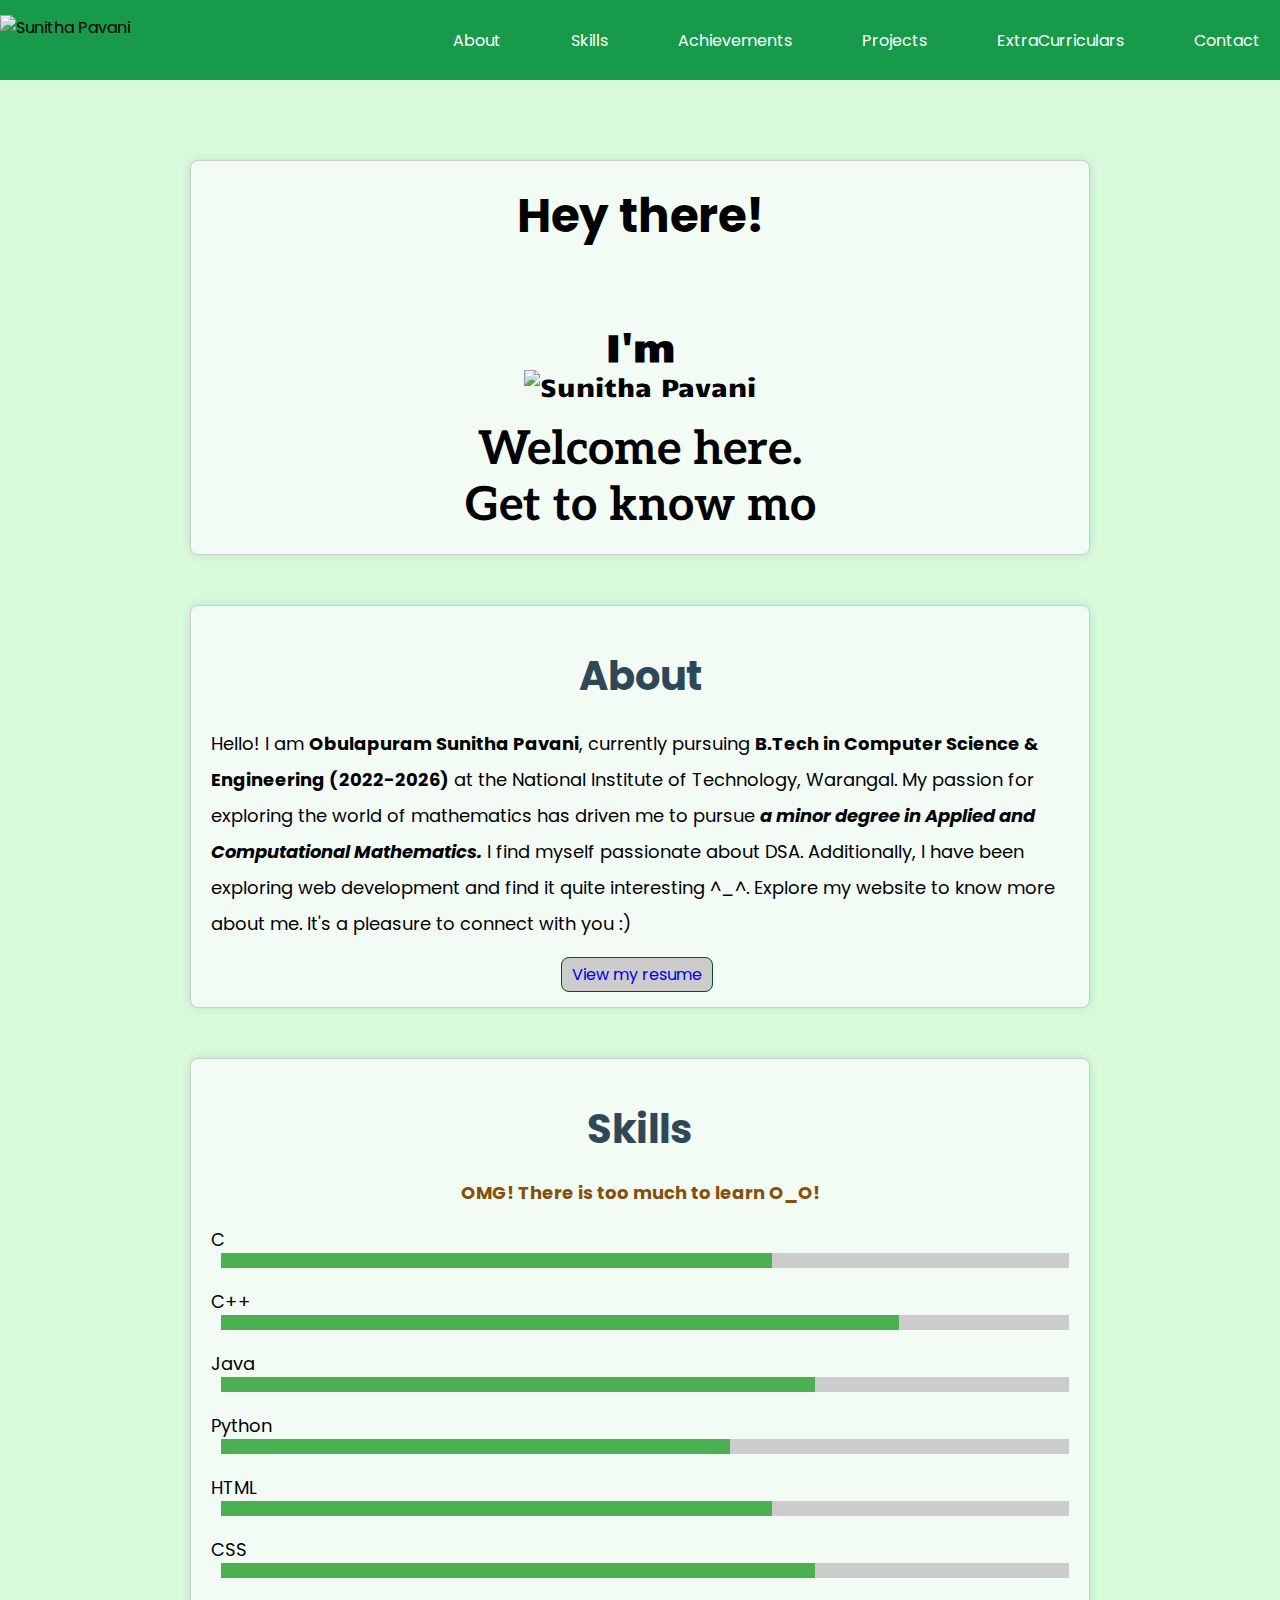
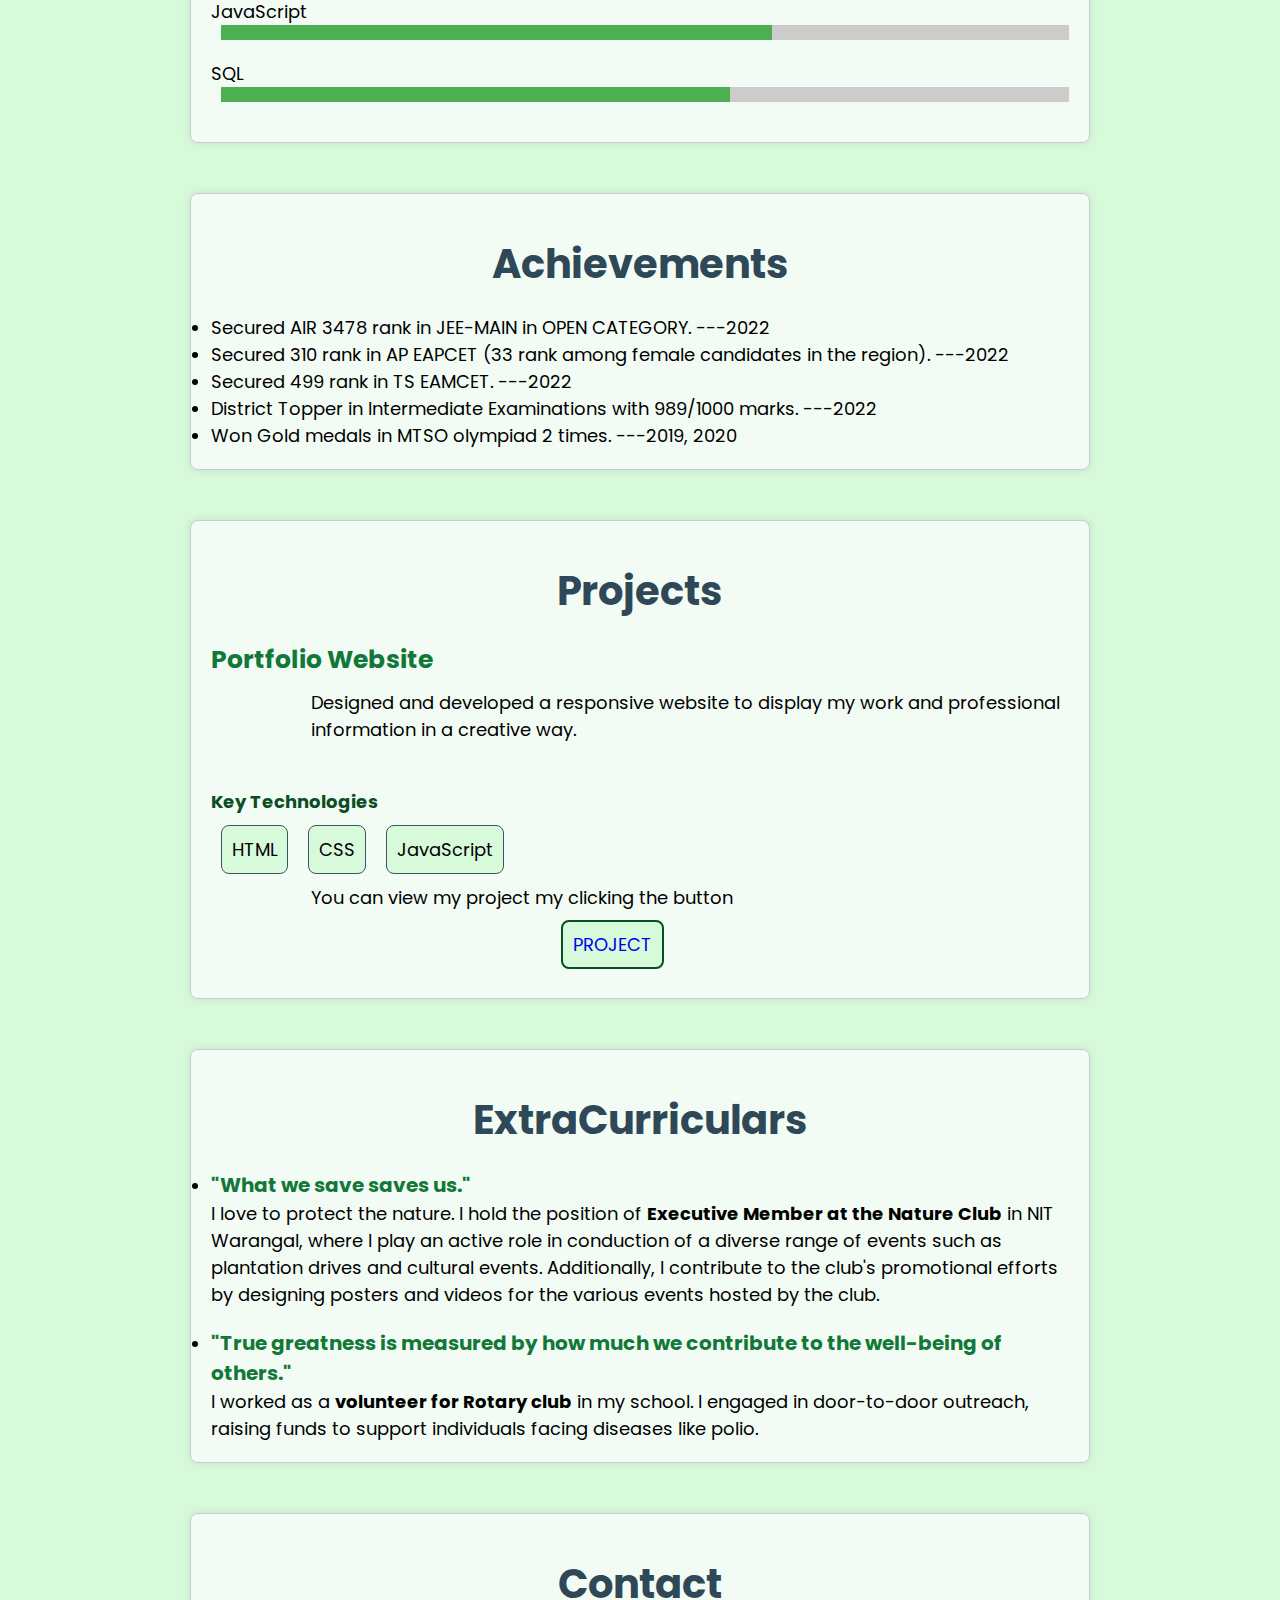
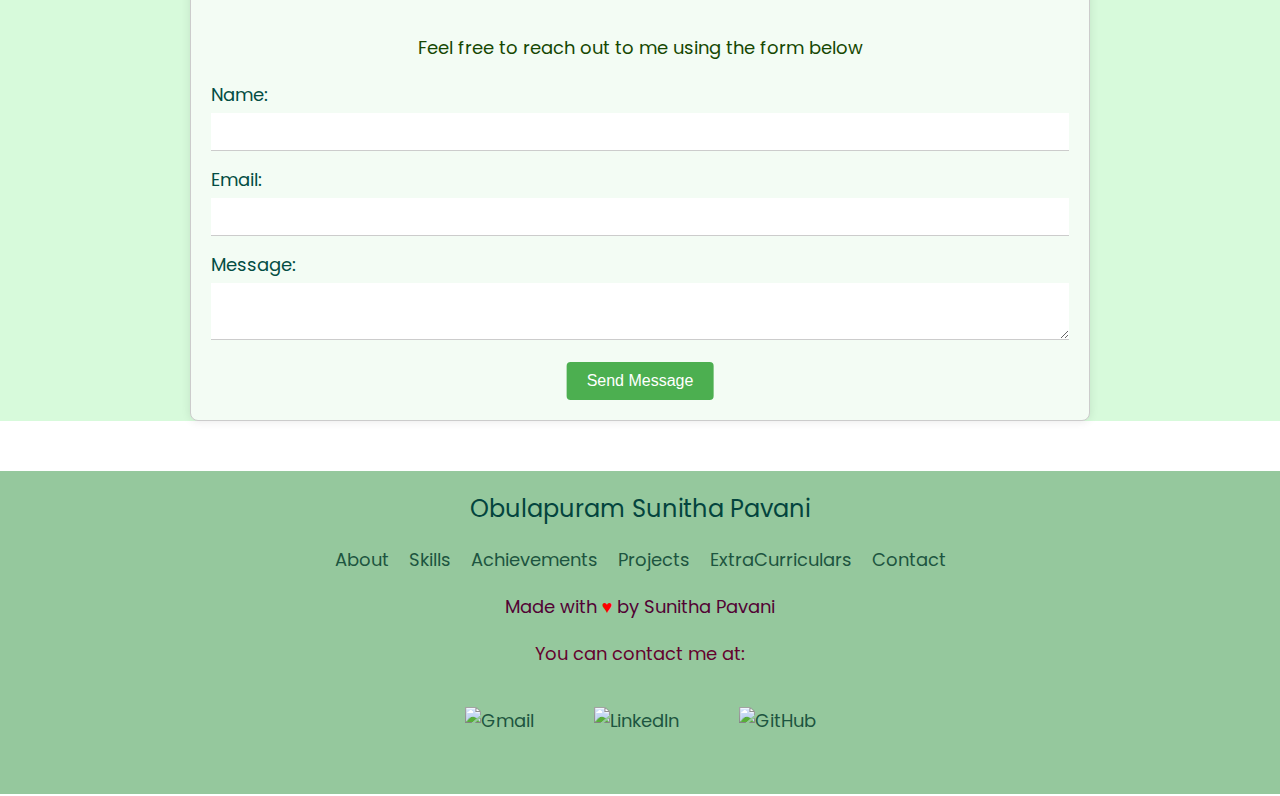
==== index.html @ 87ff9b78 "index.html" ====
<!DOCTYPE html>
<html lang="en">
<head>
    <meta charset="UTF-8">
    <meta name="viewport" content="width=device-width, initial-scale=1.0">
    <link rel="stylesheet" href="style.css">
    <link href='https://fonts.googleapis.com/css?family=Poppins|Aleo|Candal' rel='stylesheet'>
    <link rel="icon" type="image/x-icon" href="favicon.png">
    <title>Sunitha Pavani</title>
</head>
<body>
    <div class="main">
        <nav class="nav_bar">
            <img id="mname" src="my name.png" alt="Sunitha Pavani">
            <a href="#"><img class="toggle"  src="button.png" alt="Toggle button"></a>
            <script>
                document.addEventListener("DOMContentLoaded", function () {
                    var toggleButton = document.querySelector('.toggle');
                    var navBar = document.querySelector('.nav_bar');
            
                    toggleButton.addEventListener('click', function () {
                        navBar.classList.toggle('active');
                    });
                });
            </script>
            
            <ul>
                <li><a href="#a" onclick="scrollToSection('id1')">About</a></li>
                <li><a href="#a" onclick="scrollToSection('id2')">Skills</a></li>
                <li><a href="#a" onclick="scrollToSection('id3')">Achievements</a></li>
                <li><a href="#a" onclick="scrollToSection('id4')">Projects</a></li>
                <li><a href="#a" onclick="scrollToSection('id5')">ExtraCurriculars</a></li>
                <li><a href="#a" onclick="scrollToSection('id6')">Contact</a></li>
            </ul>
        </nav>
        <script>
            function scrollToSection(sectionId) {
                var element = document.getElementById(sectionId);
                if (element) {
                    var offset = -100; 
                    var offsetPosition = element.offsetTop + offset;

                    window.scrollTo({
                        top: offsetPosition,
                        behavior: 'smooth'
                    });
                }
            }
            function typeText(element, text, speed) {
                var i = 0;
                var interval = setInterval(function() {
                    element.innerHTML += text.charAt(i);
                    i++;
                    if (i > text.length) {
                        clearInterval(interval);
                    }
                }, speed);
            }
        </script>
        

        <div class="box">
            <div class="t1">
                <h3>Hey there!</h3>
            </div>
            <div class="t2">
                <h2 id="intro">I'm</h2>
                <img src="introname.png" alt="Sunitha Pavani">
            </div>
            <div class="t3">
                <h3 id="greet">Welcome here.</h3>
                <h3 id="wish"></h3>
                <script>
                    var greetElement = document.getElementById('wish');
                    typeText(greetElement, 'Get to know more about me :)', 50)
                </script>
            </div>
        </div>
        <div class="box" id="id1">
            <h2 class="heading">About</h2>
            <p id="About">Hello! I am <b>Obulapuram Sunitha Pavani</b>, currently pursuing <b>B.Tech in Computer Science & Engineering (2022-2026) </b>
                at the National Institute of Technology, Warangal. My passion for exploring 
                the world of mathematics has driven me to pursue <b><i>a minor degree in Applied and Computational Mathematics.</i></b>
                I find myself passionate about DSA. Additionally, I have been exploring web development and find it quite interesting ^_^. 
                Explore my website to know more about me. It's a pleasure to connect with you :)</p>
            <a id="res" href="Resume.pdf">View my resume</a>
        </div>
        <div class="box" id="id2">
            <h2 class="heading">Skills</h2>
            <h3>OMG! There is too much to learn O_O!</h3>
            <ul class="skills-bar">
                <li>
                    <span class="skill-name">C</span>
                    <div class="skill-bar">
                        <div class="skill-level" style="width: 65%;"></div>
                    </div>
                </li>
                <li>
                    <span class="skill-name">C++</span>
                    <div class="skill-bar">
                        <div class="skill-level" style="width: 80%;"></div>
                    </div>
                </li>
                <li>
                    <span class="skill-name">Java</span>
                    <div class="skill-bar">
                        <div class="skill-level" style="width: 70%;"></div>
                    </div>
                </li>
                <li>
                    <span class="skill-name">Python</span>
                    <div class="skill-bar">
                        <div class="skill-level" style="width: 60%;"></div>
                    </div>
                </li>
                <li>
                    <span class="skill-name">HTML</span>
                    <div class="skill-bar">
                        <div class="skill-level" style="width: 65%;"></div>
                    </div>
                </li>
                <li>
                    <span class="skill-name">CSS</span>
                    <div class="skill-bar">
                        <div class="skill-level" style="width: 70%;"></div>
                    </div>
                </li>
                <li>
                    <span class="skill-name">JavaScript</span>
                    <div class="skill-bar">
                        <div class="skill-level" style="width: 65%;"></div>
                    </div>
                </li>
                <li>
                    <span class="skill-name">SQL</span>
                    <div class="skill-bar">
                        <div class="skill-level" style="width: 60%;"></div>
                    </div>
                </li>
            </ul>
        </div>
        <div class="box" id="id3">
            <h2 class="heading">Achievements</h2>
            <ul id="Achievements">
                <li>Secured AIR 3478 rank in JEE-MAIN in OPEN CATEGORY. ---2022</li>
                <li>Secured 310 rank in AP EAPCET (33 rank among female candidates in the region). ---2022</li>
                <li>Secured 499 rank in TS EAMCET. ---2022</li>
                <li>District Topper in Intermediate Examinations with 989/1000 marks. ---2022</li>
                <li>Won Gold medals in MTSO olympiad 2 times. ---2019, 2020</li>
            </ul>
        </div>
        <div class="box" id="id4">
            <h2 class="heading">Projects</h2>
            <div id="Projects">
                <h2>Portfolio Website</h2>
                <p>Designed and developed a responsive website to display my work and professional information in a creative way.</p>
                <h3>Key Technologies</h3>
                <div id="tech">
                    <ul>
                        <li>HTML</li>
                        <li>CSS</li>
                        <li>JavaScript</li>
                    </ul>
                </div>
                <p>You can view my project my clicking the button</p>
                <a href="https://sunithapavani.github.io/Portfolio-Website/" target="_blank" >PROJECT</a>
            </div>
        </div>
        <div class="box" id="id5">
            <h2 class="heading">ExtraCurriculars</h2>
            <ul id="ExtraCurriculars">
                <li> <h2>"What we save saves us."</h2> I love to protect the nature. I hold the position of <b>Executive Member at the Nature Club</b> in NIT Warangal, 
                    where I play an active role in conduction of a diverse range of events such as plantation drives and cultural events. 
                    Additionally, I contribute to the club's promotional efforts by designing posters and videos for the various events hosted by the club.</li>
                <li> <h2>"True greatness is measured by how much we contribute to the well-being of others."</h2> I worked as a <b>volunteer for Rotary club</b> in my school.
                     I engaged in door-to-door outreach, raising funds to support individuals facing diseases like polio.</li>
            </ul>
        </div>
        <div class="box" id="id6">
            <h2 class="heading">Contact</h2>
            <p>Feel free to reach out to me using the form below</p>

            <form action="#" method="post" class="contact-form">
                <label for="name">Name:</label>
                <input type="text" id="name" name="name" required>

                <label for="email">Email:</label>
                <input type="email" id="email" name="email" required>

                <label for="message">Message:</label>
                <textarea id="message" name="message" rows="2" required></textarea>

                <button type="submit">Send Message</button>
            </form>
        </div>
    </div>
    <footer>
        <div id="fintro">
            <p id="fname">Obulapuram Sunitha Pavani</p>
                <ul>
                    <li><a href="#a" onclick="scrollToSection('id1')">About</a></li>
                    <li><a href="#a" onclick="scrollToSection('id2')">Skills</a></li>
                    <li><a href="#a" onclick="scrollToSection('id3')">Achievements</a></li>
                    <li><a href="#a" onclick="scrollToSection('id4')">Projects</a></li>
                    <li><a href="#a" onclick="scrollToSection('id5')">ExtraCurriculars</a></li>
                    <li><a href="#a" onclick="scrollToSection('id6')">Contact</a></li>
                </ul>
            <p id="fcr">Made with <span style="color: red;">&hearts;</span> by Sunitha Pavani</p>
        </div>
        <div id="contact">
            <p>You can contact me at:</p>
            <ul>
                <li><a href="mailto:sunithapavani9104@gmail.com">
                    <img id="gmail" src="gmail.png" alt="Gmail" />
                  </a>
                </li>
                <li>
                    <a href="https://www.linkedin.com/in/sunitha-pavani-obulapuram">
                        <img id="linkedin" src="linkedin.png" alt="LinkedIn" />
                      </a>                      
                </li>
                <li>
                    <a href="https://github.com/your-username">
                        <img id="github" src="github.png" alt="GitHub" />
                    </a>                      
                </li>
            </ul>
        </div>
    </footer>
</body>
</html>
---- style.css ----
* {
    margin: 0;
    padding: 0;
    box-sizing: border-box;
}

body {
    font-family: 'Poppins', sans-serif;
}

.main {
    margin-top: 80px;
    padding-top: 30px;
}

#mname{
    height: 50px;
    width: 500px;
    margin-right: 10px;
    margin-top: 15px;
}
.nav_bar {
    display: flex;
    justify-content: flex-end;
    background-color: #179b4a;
    height: 80px;
    width: 100%;
    position: fixed;
    top: 0;
    left: 0;
}

.nav_bar ul {
    display: flex;
    float: right;
    align-items: center;
    height: 100%;
}

.nav_bar li {
    list-style: none;
    margin-left: 30px;
}

.nav_bar a {
    text-decoration: none;
    color: white;
    padding: 30px 20px 30px 20px;
}

.nav_bar a:hover {
    color: #4b4a54;
    transition: all 0.4s ease;
    background-color: #d7fadb;
}

.main {
    background-color: #d7fadb;
}
.toggle {
    display: none;
    height: 40px;
    width: 40px;
    cursor: pointer;
}
.box {
    background-color: #f3fcf4;
    width: 90%;
    max-width: 900px;
    margin: 50px auto;
    padding: 20px;
    border: 1px solid #ccc;
    border-radius: 8px;
    box-shadow: 0 0 10px rgba(0, 0, 0, 0.1);
}

.t1 {
    text-align: center;
    font-size: 40px;
}

.t2 {
    text-align: center;
    font-family: 'Candal', sans-serif;
    font-size: 25px;
    margin-top: 30px;
}
.t2 img{
    width: auto;
}
#intro {
    padding-top: 40px;
}

.t3 {
    text-align: center;
    font-size: 40px;
    font-family: 'Aleo', sans-serif;
}

#greet {
    padding-top: 20px;
}
#res{
    display: inline;
    background-color: #ccc;
    padding: 5px 10px 5px 10px;
    border: 1px solid #0b4e25;
    text-decoration: none;
    border-radius: 8px;
    margin-left: 350px;
    margin-top: 20px;
}
#About {
    margin-top: 20px;
    font-size: 18px;
    line-height: 2;
    margin-bottom: 20px;
}

.heading {
    text-align: center;
    font-size: 40px;
    color: #2f4858;
    margin: 20px 0;
}

#Achievements {
    margin-top: 20px;
    font-size: 18px;
    line-height: 1.5;
}

#ExtraCurriculars li {
    margin-top: 20px;
    font-size: 18px;
    line-height: 1.5;
}

#ExtraCurriculars h2 {
    color: #127839;
    font-size: 20px;
}

#Projects {
    font-size: 18px;
    line-height: 1.5;
    margin-bottom: 20px;
}

#Projects h3 {
    color: #0b4e25;
    font-size: 18px;
    padding-top: 25px;
}

#Projects h2 {
    color: #127839;
    font-size: 25px;
    margin-bottom: 10px;
}
#Projects p{
    margin-bottom: 20px;
    margin-left: 100px;
}
#Projects a{
    background-color: #d7fadb;
    border-radius: 8px;
    text-decoration: none;
    border: 2px solid #0b4e25;
    padding: 10px;
    margin-left: 350px;
}
#tech ul {
    display: flex;
    flex-wrap: wrap;
    list-style-type: none;
}

#tech li {
    margin: 10px;
    padding: 10px;
    border: 1px solid #3e5462;
    border-radius: 8px;
    background-color: #d7fadb;
}

#id2 h3 {
    text-align: center;
    color: rgb(134, 79, 11);
    font-size: 18px;
    margin-top: 20px;
}

.skills-bar {
    list-style: none;
    padding: 0;
    margin: 20px 0;
}

.skills-bar li {
    margin-bottom: 20px;
}

.skill-name {
    width: 60px;
    font-size: 18px;
}

.skill-bar {
    flex: 1;
    height: 15px;
    background-color: #ccc;
    margin-left: 10px;
    position: relative;
}

.skill-level {
    height: 100%;
    background-color: #4CAF50;
}

#id6 p {
    text-align: center;
    color: #164802;
    font-size: 18px;
    margin: 20px;
}

label {
    margin-top: 10px;
    color: #034d43;
    font-size: 18px;
}

input,
textarea {
    width: 100%;
    padding: 8px;
    margin-top: 5px;
    margin-bottom: 15px;
    border: none;
    font-size: 18px;
    border-bottom: 1px solid #ccc;
    outline: none;
}

button {
    background-color: #4caf50;
    color: #fff;
    padding: 10px 20px;
    border: none;
    border-radius: 4px;
    cursor: pointer;
    font-size: 16px;
    margin-left: 50%;
    transform: translateX(-50%);
}

button:hover {
    background-color: #45a049;
}

footer {
    color: rgb(3, 68, 62);
    background-color: #95c89d;
    padding: 20px;
    text-align: center;
}

#fname {
    font-size: 24px;
    margin-bottom: 20px;
}

footer ul {
    display: flex;
    justify-content: center;
    margin-bottom: 20px;
}

footer li {
    list-style: none;
    margin: 0 10px;
}

footer li a {
    text-decoration: none;
    color: #1d5540;
    font-size: 18px;
}

#fcr {
    font-size: 18px;
    color: rgb(82, 2, 52);
}

#contact {
    text-align: center;
    margin-top: 20px;
    font-size: 18px;
    color: #64022e;
}

#contact p {
    margin-bottom: 20px;
}

#contact ul {
    display: flex;
    justify-content: center;
}

#contact li {
    padding: 20px;
}

#gmail,
#linkedin,
#github {
    height: 30px;
    width: 30px;
}

/* Media Queries */
@media only screen and (max-width: 768px) {
    #name{
        padding-top: 5px;
        height: 30px;
        width: 300px;
    }
    .toggle {
        display: flex;
        position: absolute;
        top: 15px;
        right: 15px;
        width: 40px; 
        height: 40px; 
    }
    .t2 img{
        width: 500px;
    }
    .nav_bar ul {
        display: none;
        flex-direction: column;
        align-items: flex-end;
        position: absolute;
        top: 80px;
        right: 0;
        z-index: 1;
        width: 100%;
        margin: 0;
        padding: 10px;
        box-shadow: 0 4px 8px rgba(0, 0, 0, 0.1);
    }
    .nav_bar li {
        list-style: none;
        margin 0;
        padding: 10px;
        border-bottom: 1px solid #4CAF50;
    }
    .nav_bar a {
        text-decoration: none;
        color: #4b4a54;
        display: block;
    }

    .nav_bar a:hover {
        background-color: #d7fadb;
        transition: all 0.4s ease;
    }

    .nav_bar.active ul {
        display: flex;
    }
    #fintro ul {
        flex-direction: column;
        align-items: center;
    }

    #fintro li {
        margin: 10px 0;
    }

    #fintro a {
        font-size: 16px;
    }
}
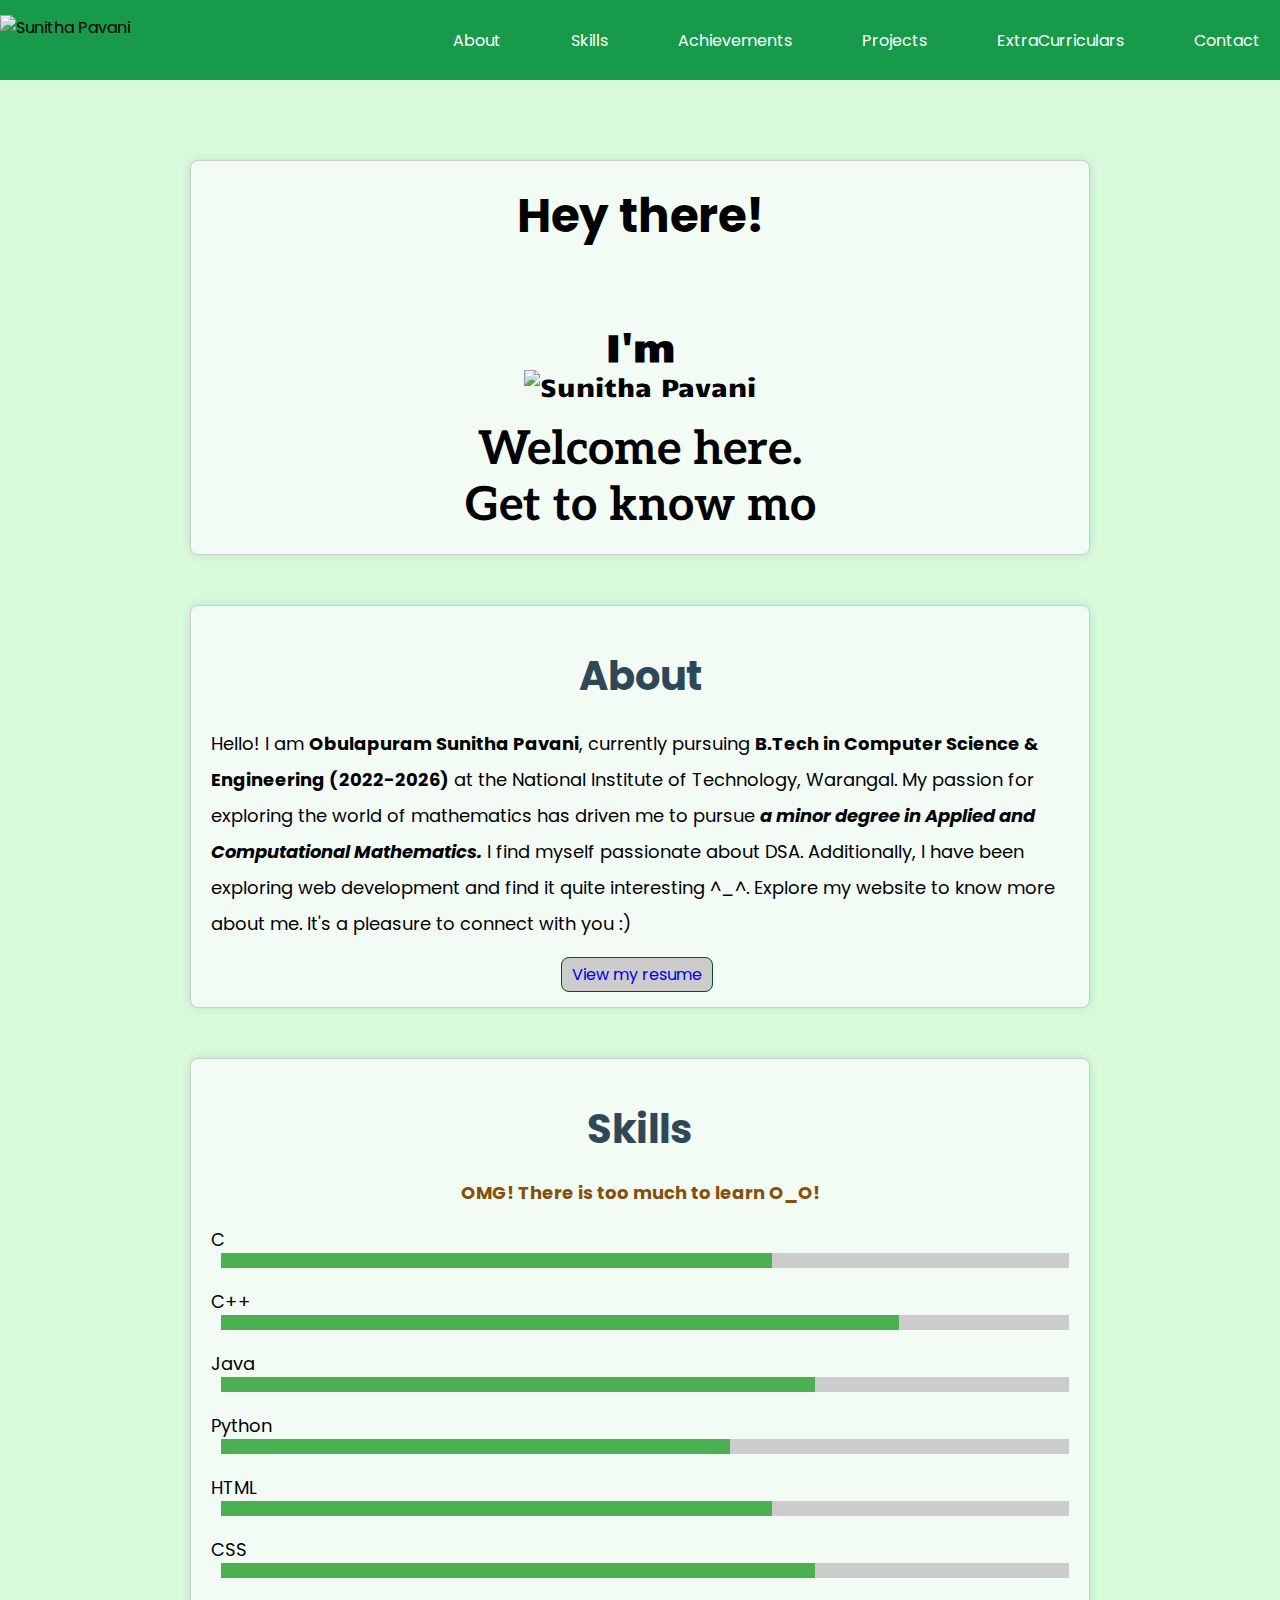
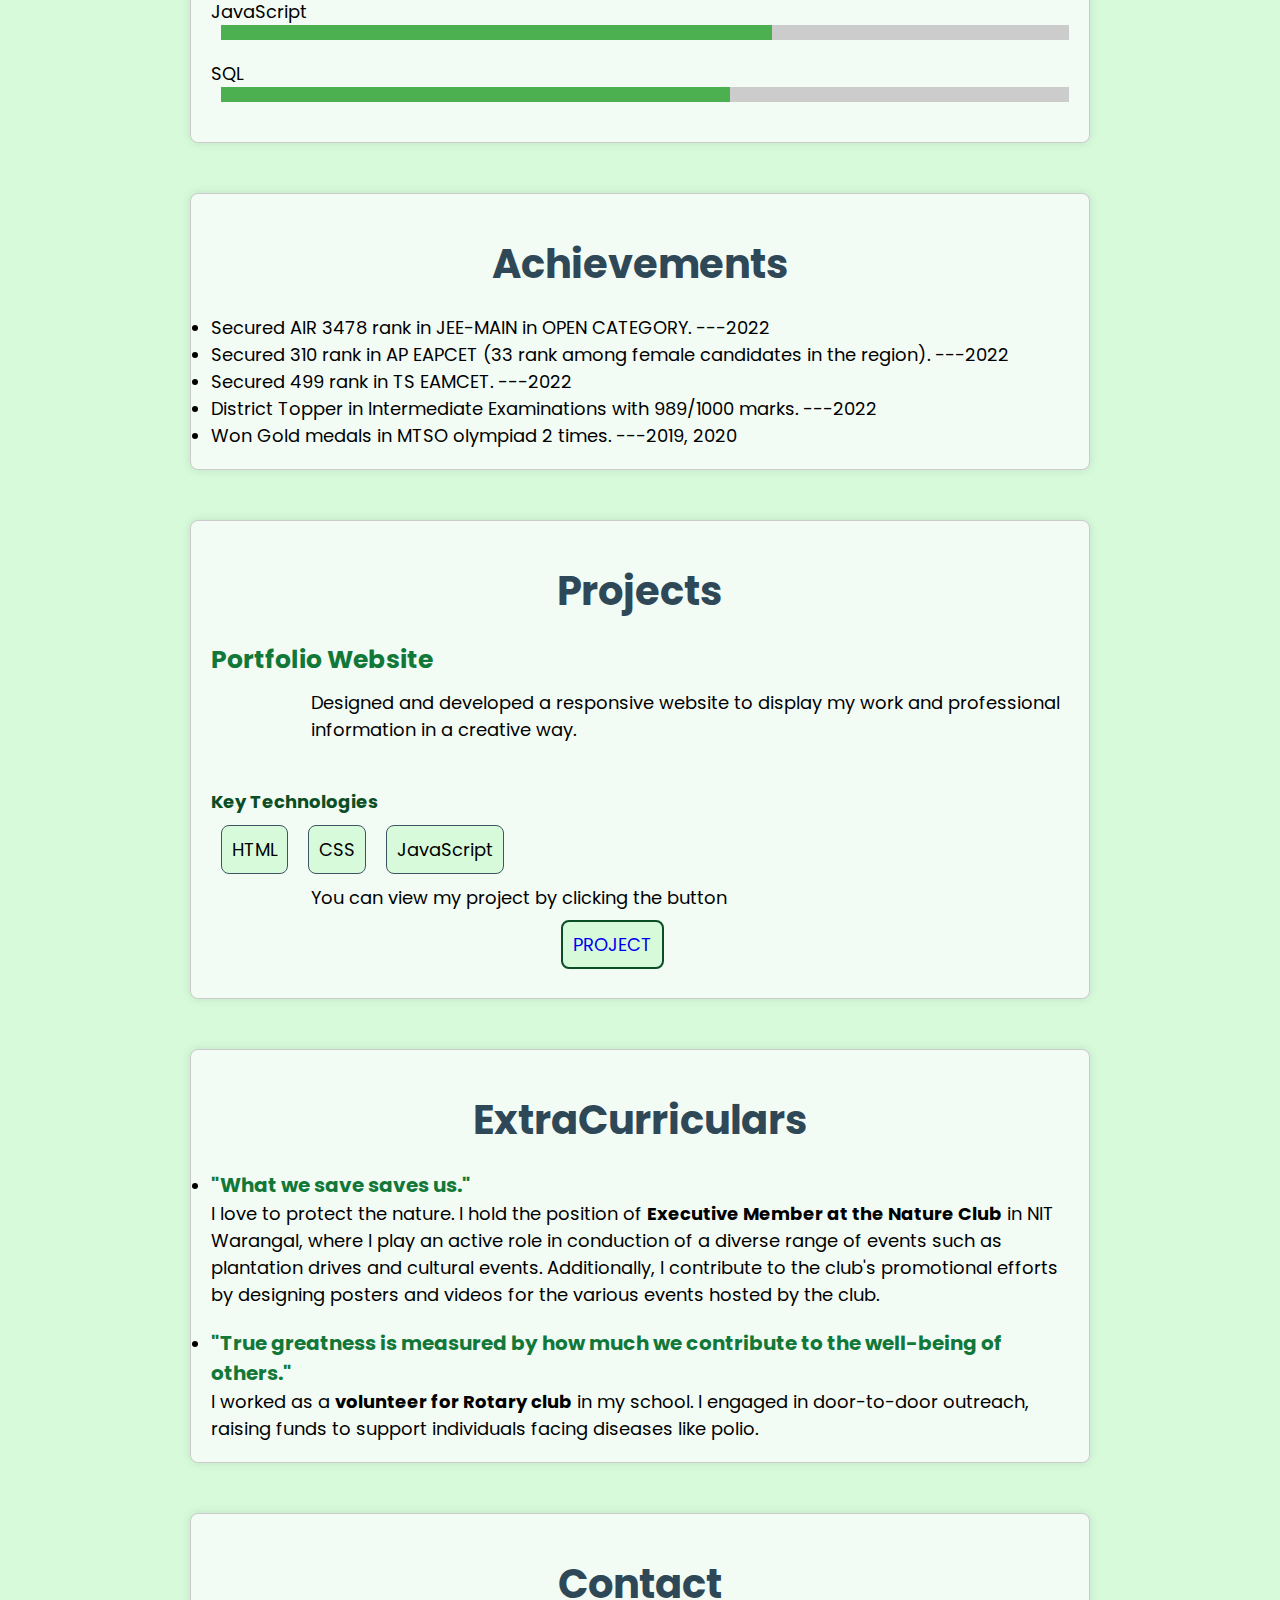
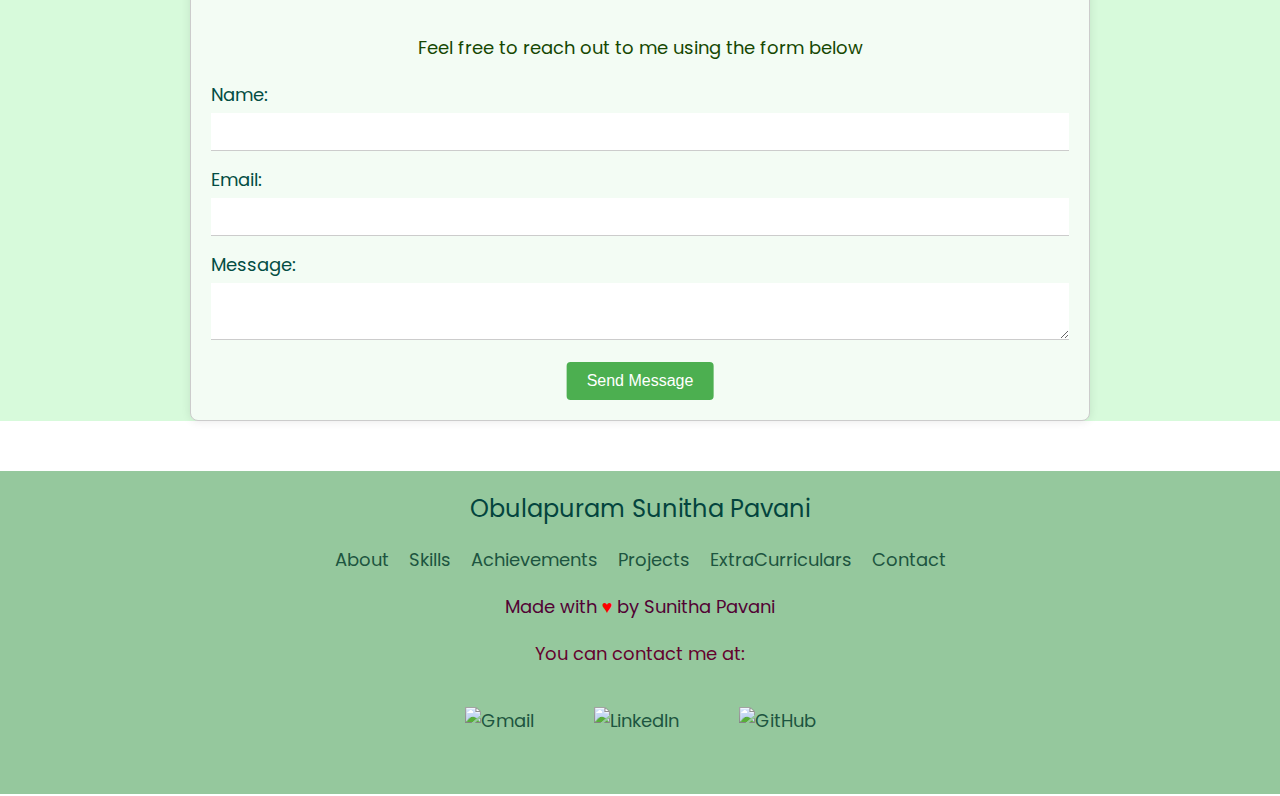
==== commit bca7e401: "index.html" ====
--- a/index.html
+++ b/index.html
@@ -83,7 +83,7 @@
                 the world of mathematics has driven me to pursue <b><i>a minor degree in Applied and Computational Mathematics.</i></b>
                 I find myself passionate about DSA. Additionally, I have been exploring web development and find it quite interesting ^_^. 
                 Explore my website to know more about me. It's a pleasure to connect with you :)</p>
-            <a id="res" href="Resume.pdf">View my resume</a>
+            <a id="res" href="Project Resume.pdf">View my resume</a>
         </div>
         <div class="box" id="id2">
             <h2 class="heading">Skills</h2>
@@ -162,7 +162,7 @@
                         <li>JavaScript</li>
                     </ul>
                 </div>
-                <p>You can view my project my clicking the button</p>
+                <p>You can view my project by clicking the button</p>
                 <a href="https://sunithapavani.github.io/Portfolio-Website/" target="_blank" >PROJECT</a>
             </div>
         </div>
@@ -220,7 +220,7 @@
                       </a>                      
                 </li>
                 <li>
-                    <a href="https://github.com/your-username">
+                    <a href="https://github.com/sunithapavani">
                         <img id="github" src="github.png" alt="GitHub" />
                     </a>                      
                 </li>
--- a/style.css
+++ b/style.css
@@ -327,7 +327,7 @@
     #name{
         padding-top: 5px;
         height: 30px;
-        width: 300px;
+        width: 100px;
     }
     .toggle {
         display: flex;
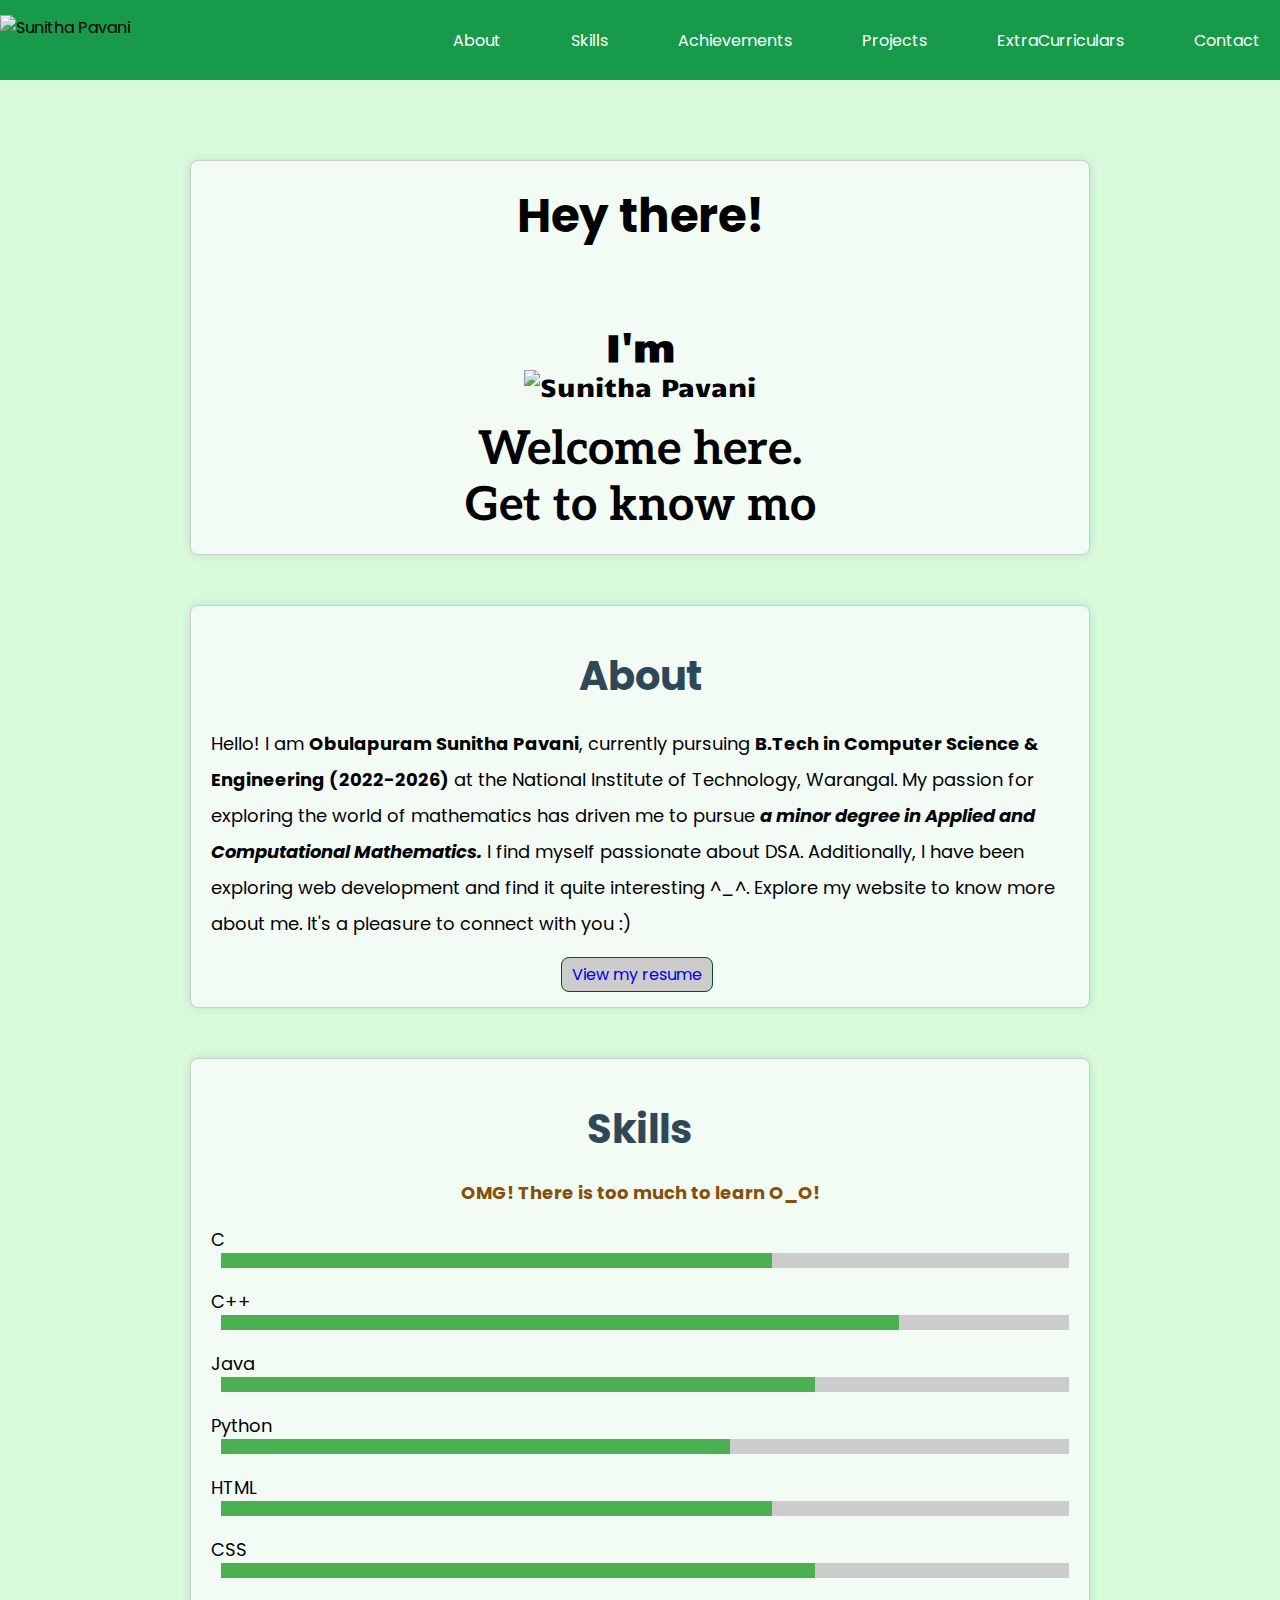
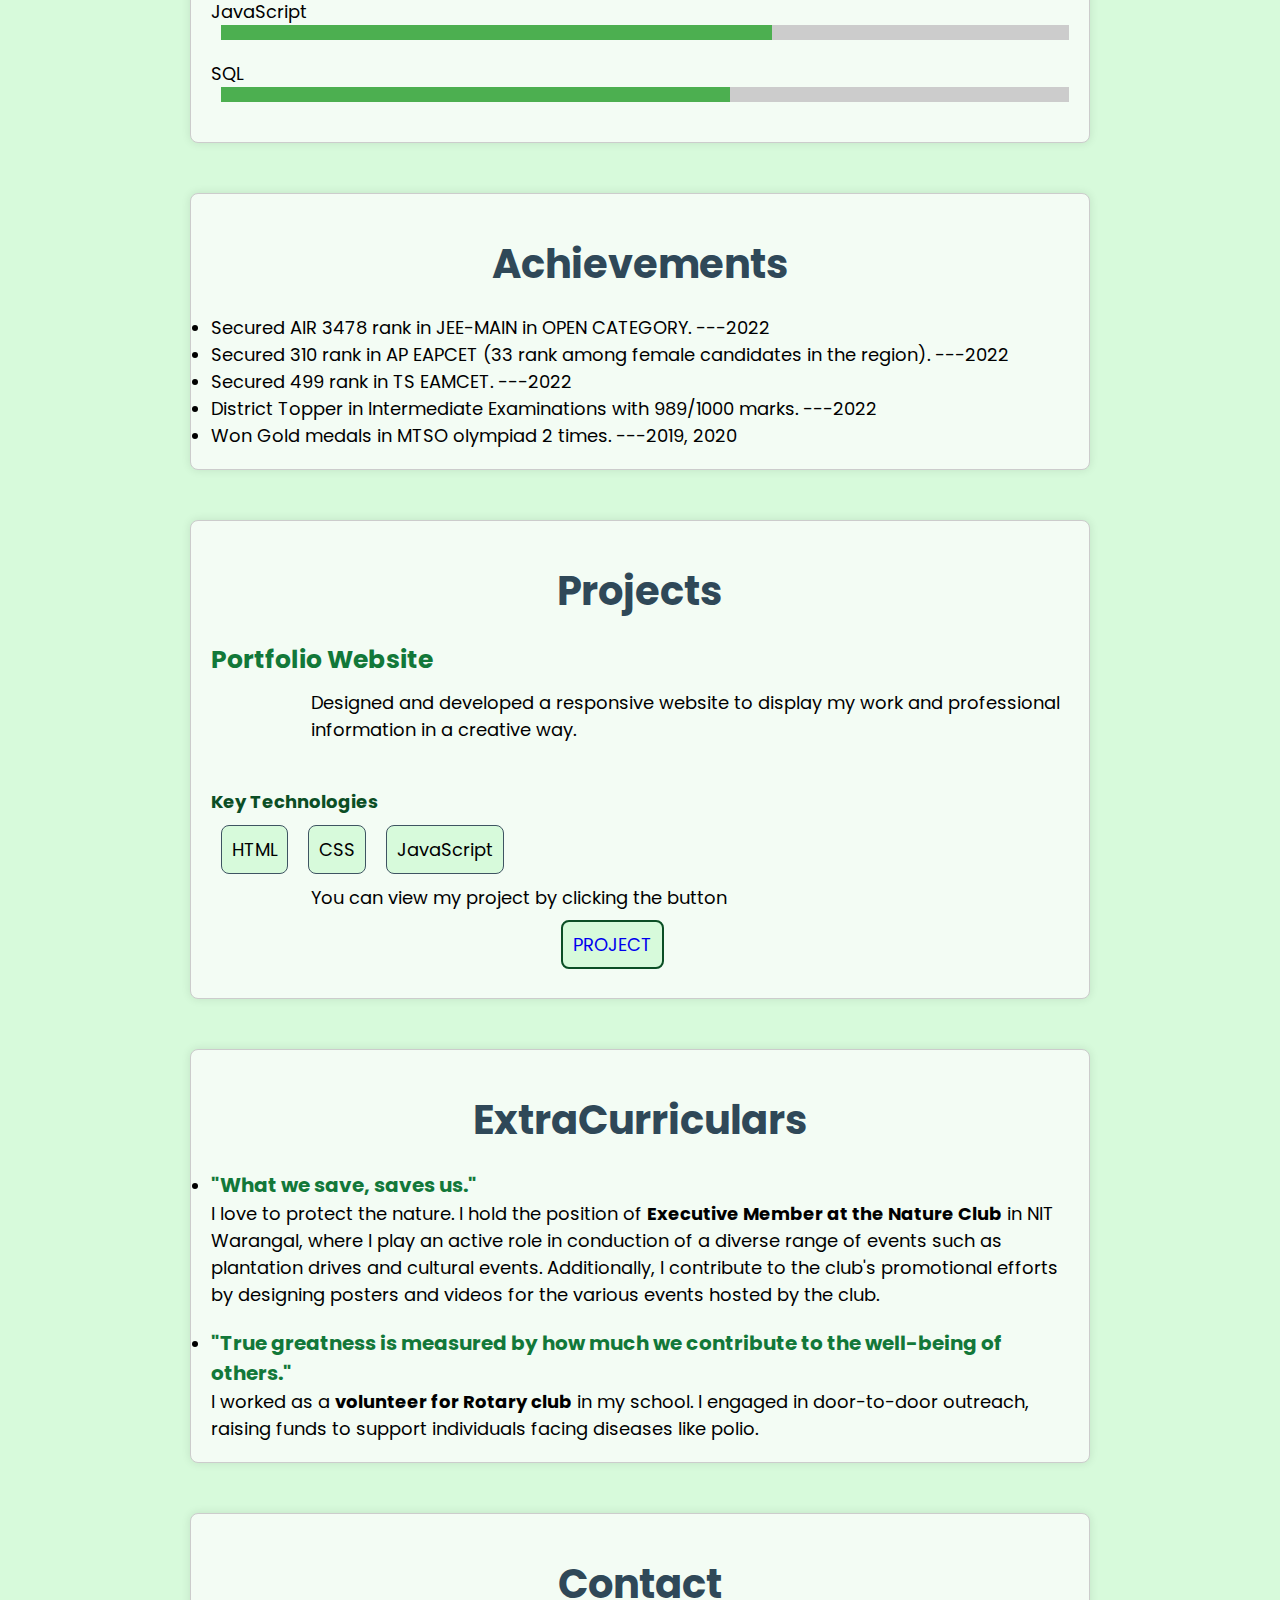
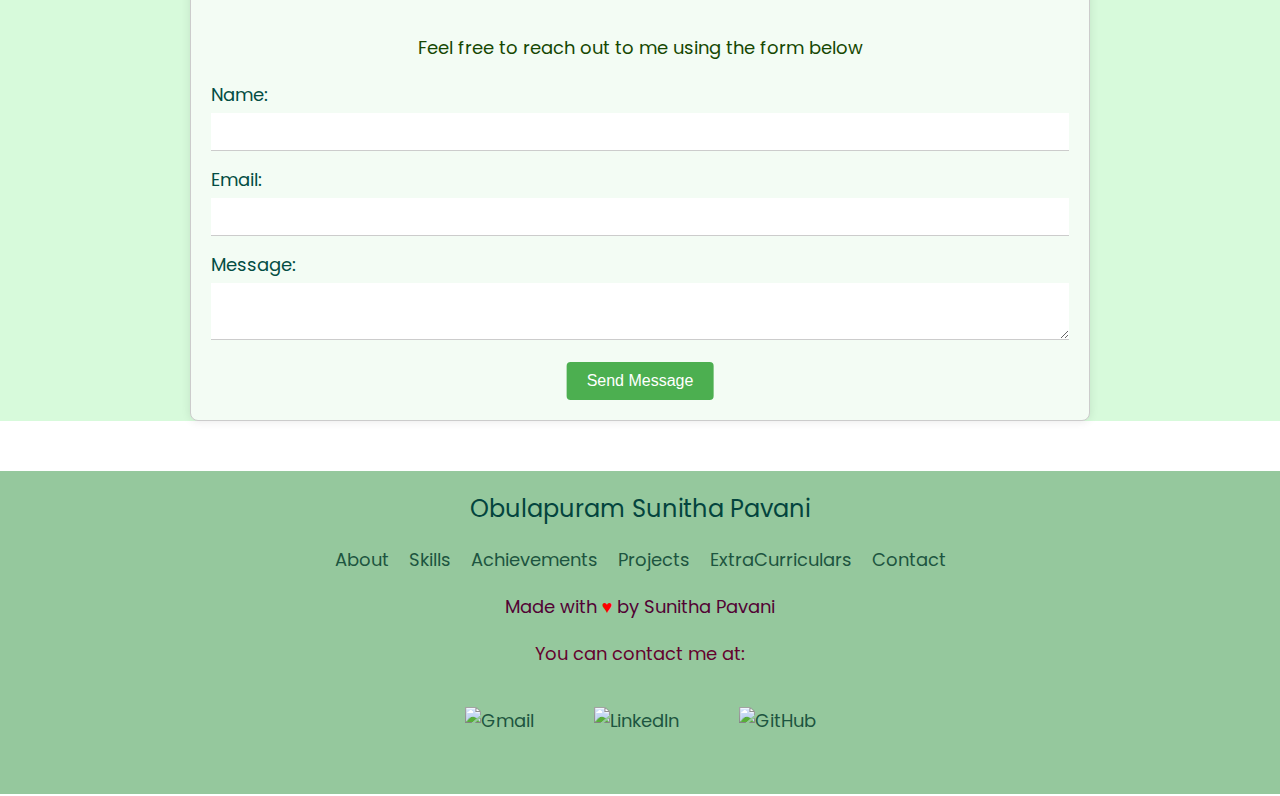
==== commit 54de15a4: "index.html" ====
--- a/index.html
+++ b/index.html
@@ -169,7 +169,7 @@
         <div class="box" id="id5">
             <h2 class="heading">ExtraCurriculars</h2>
             <ul id="ExtraCurriculars">
-                <li> <h2>"What we save saves us."</h2> I love to protect the nature. I hold the position of <b>Executive Member at the Nature Club</b> in NIT Warangal, 
+                <li> <h2>"What we save, saves us."</h2> I love to protect the nature. I hold the position of <b>Executive Member at the Nature Club</b> in NIT Warangal, 
                     where I play an active role in conduction of a diverse range of events such as plantation drives and cultural events. 
                     Additionally, I contribute to the club's promotional efforts by designing posters and videos for the various events hosted by the club.</li>
                 <li> <h2>"True greatness is measured by how much we contribute to the well-being of others."</h2> I worked as a <b>volunteer for Rotary club</b> in my school.
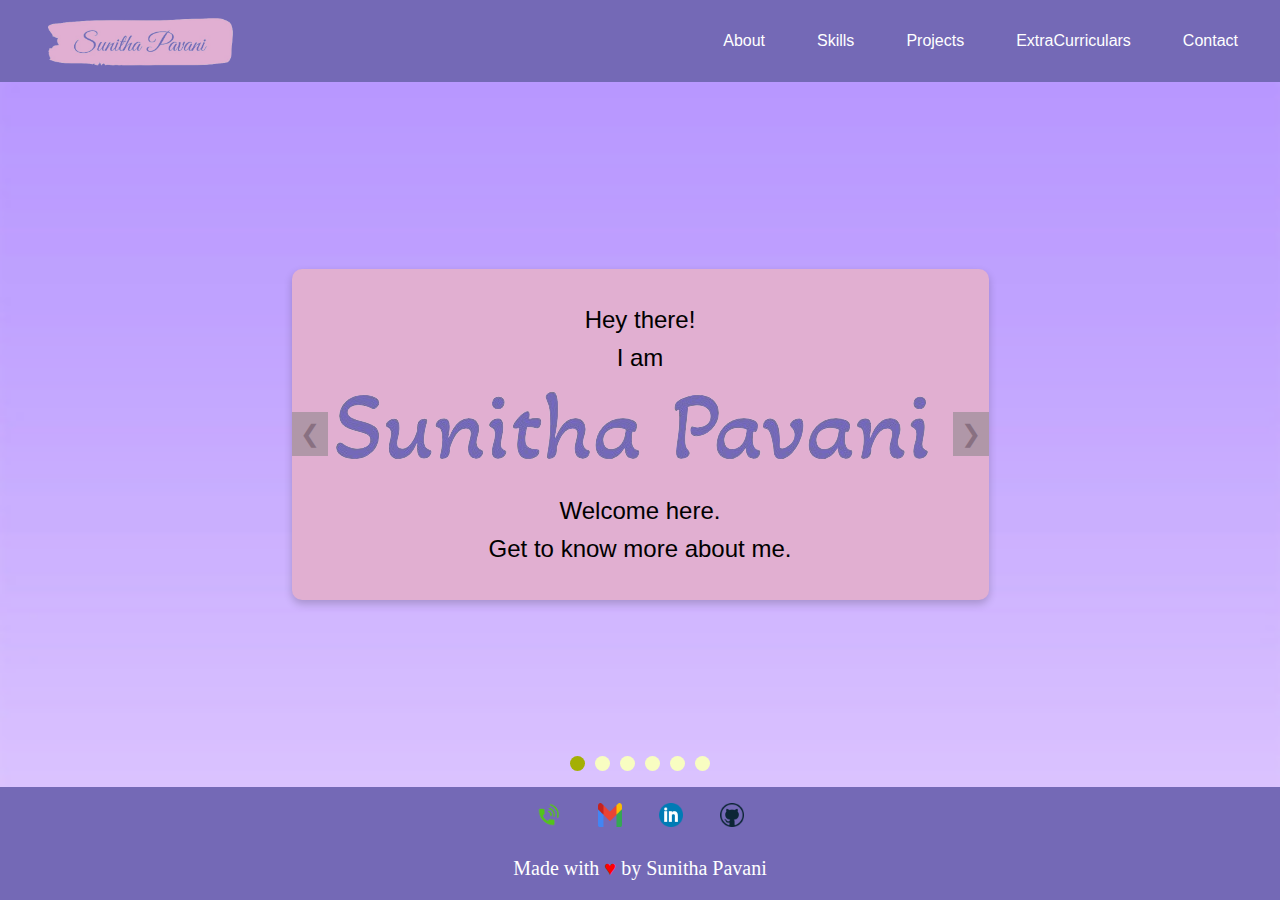
==== commit 42943def: "Added Files" ====
--- a/index.html
+++ b/index.html
@@ -4,228 +4,71 @@
     <meta charset="UTF-8">
     <meta name="viewport" content="width=device-width, initial-scale=1.0">
     <link rel="stylesheet" href="style.css">
-    <link href='https://fonts.googleapis.com/css?family=Poppins|Aleo|Candal' rel='stylesheet'>
-    <link rel="icon" type="image/x-icon" href="favicon.png">
     <title>Sunitha Pavani</title>
 </head>
 <body>
     <div class="main">
         <nav class="nav_bar">
-            <img id="mname" src="my name.png" alt="Sunitha Pavani">
-            <a href="#"><img class="toggle"  src="button.png" alt="Toggle button"></a>
-            <script>
-                document.addEventListener("DOMContentLoaded", function () {
-                    var toggleButton = document.querySelector('.toggle');
-                    var navBar = document.querySelector('.nav_bar');
-            
-                    toggleButton.addEventListener('click', function () {
-                        navBar.classList.toggle('active');
-                    });
-                });
-            </script>
-            
+            <img id="mname" src="/Images/my_name.png" alt="Sunitha Pavani">
             <ul>
-                <li><a href="#a" onclick="scrollToSection('id1')">About</a></li>
-                <li><a href="#a" onclick="scrollToSection('id2')">Skills</a></li>
-                <li><a href="#a" onclick="scrollToSection('id3')">Achievements</a></li>
-                <li><a href="#a" onclick="scrollToSection('id4')">Projects</a></li>
-                <li><a href="#a" onclick="scrollToSection('id5')">ExtraCurriculars</a></li>
-                <li><a href="#a" onclick="scrollToSection('id6')">Contact</a></li>
+                <li><a href="About.html">About</a></li>
+                <li><a href="skills.html">Skills</a></li>
+                <li><a href="Projects.html">Projects</a></li>
+                <li><a href="ExtraCurr.html">ExtraCurriculars</a></li>
+                <li><a href="contact.html">Contact</a></li>
             </ul>
         </nav>
-        <script>
-            function scrollToSection(sectionId) {
-                var element = document.getElementById(sectionId);
-                if (element) {
-                    var offset = -100; 
-                    var offsetPosition = element.offsetTop + offset;
-
-                    window.scrollTo({
-                        top: offsetPosition,
-                        behavior: 'smooth'
-                    });
-                }
-            }
-            function typeText(element, text, speed) {
-                var i = 0;
-                var interval = setInterval(function() {
-                    element.innerHTML += text.charAt(i);
-                    i++;
-                    if (i > text.length) {
-                        clearInterval(interval);
-                    }
-                }, speed);
-            }
-        </script>
-        
-
-        <div class="box">
-            <div class="t1">
-                <h3>Hey there!</h3>
+    </div>
+    <button id="toggleNav" class="menu-icon">&#9776;</button>
+    <div class="message">
+        <div class="slides">
+            <button class="prev">&#10094;</button>
+            <div id="slide0" class="slide">
+                <p>Hey there!</p>
+                <p>I am</p>
+                <img src="Images/Intro_name.png" alt="Sunitha Pavani."> 
+                <p>Welcome here.</p> 
+                <p>Get to know more about me.</p>
             </div>
-            <div class="t2">
-                <h2 id="intro">I'm</h2>
-                <img src="introname.png" alt="Sunitha Pavani">
-            </div>
-            <div class="t3">
-                <h3 id="greet">Welcome here.</h3>
-                <h3 id="wish"></h3>
-                <script>
-                    var greetElement = document.getElementById('wish');
-                    typeText(greetElement, 'Get to know more about me :)', 50)
-                </script>
+            <div id="slide1" class="slide">Know more about my studies and interests. <br><a href="About.html">About</a></div>
+            <div id="slide2" class="slide">Discover my professional skills and expertise.<br><a href="skills.html">Skills</a></div>
+            <div id="slide3" class="slide">Explore the projects I have worked on.<br><a href="Projects.html">Projects</a></div>
+            <div id="slide4" class="slide">See my extracurricular activities.<br><a href="ExtraCurr.html">ExtraCurriculars</a></div>
+            <div id="slide5" class="slide">Get in touch with me.<br><a href="contact.html">Contact</a></div>
+            <button class="next">&#10095;</button>
+        </div>
+        <div class="navigation">
+            <div class="dots">
+                <span class="dot" data-slide="0"></span>
+                <span class="dot" data-slide="1"></span>
+                <span class="dot" data-slide="2"></span>
+                <span class="dot" data-slide="3"></span>
+                <span class="dot" data-slide="4"></span>
+                <span class="dot" data-slide="5"></span>
             </div>
         </div>
-        <div class="box" id="id1">
-            <h2 class="heading">About</h2>
-            <p id="About">Hello! I am <b>Obulapuram Sunitha Pavani</b>, currently pursuing <b>B.Tech in Computer Science & Engineering (2022-2026) </b>
-                at the National Institute of Technology, Warangal. My passion for exploring 
-                the world of mathematics has driven me to pursue <b><i>a minor degree in Applied and Computational Mathematics.</i></b>
-                I find myself passionate about DSA. Additionally, I have been exploring web development and find it quite interesting ^_^. 
-                Explore my website to know more about me. It's a pleasure to connect with you :)</p>
-            <a id="res" href="Project Resume.pdf">View my resume</a>
-        </div>
-        <div class="box" id="id2">
-            <h2 class="heading">Skills</h2>
-            <h3>OMG! There is too much to learn O_O!</h3>
-            <ul class="skills-bar">
-                <li>
-                    <span class="skill-name">C</span>
-                    <div class="skill-bar">
-                        <div class="skill-level" style="width: 65%;"></div>
-                    </div>
-                </li>
-                <li>
-                    <span class="skill-name">C++</span>
-                    <div class="skill-bar">
-                        <div class="skill-level" style="width: 80%;"></div>
-                    </div>
-                </li>
-                <li>
-                    <span class="skill-name">Java</span>
-                    <div class="skill-bar">
-                        <div class="skill-level" style="width: 70%;"></div>
-                    </div>
-                </li>
-                <li>
-                    <span class="skill-name">Python</span>
-                    <div class="skill-bar">
-                        <div class="skill-level" style="width: 60%;"></div>
-                    </div>
-                </li>
-                <li>
-                    <span class="skill-name">HTML</span>
-                    <div class="skill-bar">
-                        <div class="skill-level" style="width: 65%;"></div>
-                    </div>
-                </li>
-                <li>
-                    <span class="skill-name">CSS</span>
-                    <div class="skill-bar">
-                        <div class="skill-level" style="width: 70%;"></div>
-                    </div>
-                </li>
-                <li>
-                    <span class="skill-name">JavaScript</span>
-                    <div class="skill-bar">
-                        <div class="skill-level" style="width: 65%;"></div>
-                    </div>
-                </li>
-                <li>
-                    <span class="skill-name">SQL</span>
-                    <div class="skill-bar">
-                        <div class="skill-level" style="width: 60%;"></div>
-                    </div>
-                </li>
-            </ul>
-        </div>
-        <div class="box" id="id3">
-            <h2 class="heading">Achievements</h2>
-            <ul id="Achievements">
-                <li>Secured AIR 3478 rank in JEE-MAIN in OPEN CATEGORY. ---2022</li>
-                <li>Secured 310 rank in AP EAPCET (33 rank among female candidates in the region). ---2022</li>
-                <li>Secured 499 rank in TS EAMCET. ---2022</li>
-                <li>District Topper in Intermediate Examinations with 989/1000 marks. ---2022</li>
-                <li>Won Gold medals in MTSO olympiad 2 times. ---2019, 2020</li>
-            </ul>
-        </div>
-        <div class="box" id="id4">
-            <h2 class="heading">Projects</h2>
-            <div id="Projects">
-                <h2>Portfolio Website</h2>
-                <p>Designed and developed a responsive website to display my work and professional information in a creative way.</p>
-                <h3>Key Technologies</h3>
-                <div id="tech">
-                    <ul>
-                        <li>HTML</li>
-                        <li>CSS</li>
-                        <li>JavaScript</li>
-                    </ul>
-                </div>
-                <p>You can view my project by clicking the button</p>
-                <a href="https://sunithapavani.github.io/Portfolio-Website/" target="_blank" >PROJECT</a>
+    </div>
+    <div id="footer">
+        <div id="bottom">
+            <div id="contact">
+                <ul>
+                    <li>
+                        <a href="#"><img class="cnct" src="/Images/phone.png" alt="Phone"></a>
+                    </li>
+                    <li>
+                        <a href="#"><img class="cnct" src="/Images/gmail.png" alt="Gmail"/></a>    
+                    </li>
+                    <li>
+                        <a href="#"><img class="cnct" src="/Images/linkedin.png" alt="LinkedIn"/></a>                    
+                    </li>
+                    <li>
+                        <a href="#"><img class="cnct" src="/Images/github.png" alt="GitHub"/></a>                      
+                    </li>
+                </ul>
             </div>
         </div>
-        <div class="box" id="id5">
-            <h2 class="heading">ExtraCurriculars</h2>
-            <ul id="ExtraCurriculars">
-                <li> <h2>"What we save, saves us."</h2> I love to protect the nature. I hold the position of <b>Executive Member at the Nature Club</b> in NIT Warangal, 
-                    where I play an active role in conduction of a diverse range of events such as plantation drives and cultural events. 
-                    Additionally, I contribute to the club's promotional efforts by designing posters and videos for the various events hosted by the club.</li>
-                <li> <h2>"True greatness is measured by how much we contribute to the well-being of others."</h2> I worked as a <b>volunteer for Rotary club</b> in my school.
-                     I engaged in door-to-door outreach, raising funds to support individuals facing diseases like polio.</li>
-            </ul>
-        </div>
-        <div class="box" id="id6">
-            <h2 class="heading">Contact</h2>
-            <p>Feel free to reach out to me using the form below</p>
-
-            <form action="#" method="post" class="contact-form">
-                <label for="name">Name:</label>
-                <input type="text" id="name" name="name" required>
-
-                <label for="email">Email:</label>
-                <input type="email" id="email" name="email" required>
-
-                <label for="message">Message:</label>
-                <textarea id="message" name="message" rows="2" required></textarea>
-
-                <button type="submit">Send Message</button>
-            </form>
-        </div>
+        <div id="copy"><p id="fcr">Made with <span style="color: red;">&hearts;</span> by Sunitha Pavani</p></div>
     </div>
-    <footer>
-        <div id="fintro">
-            <p id="fname">Obulapuram Sunitha Pavani</p>
-                <ul>
-                    <li><a href="#a" onclick="scrollToSection('id1')">About</a></li>
-                    <li><a href="#a" onclick="scrollToSection('id2')">Skills</a></li>
-                    <li><a href="#a" onclick="scrollToSection('id3')">Achievements</a></li>
-                    <li><a href="#a" onclick="scrollToSection('id4')">Projects</a></li>
-                    <li><a href="#a" onclick="scrollToSection('id5')">ExtraCurriculars</a></li>
-                    <li><a href="#a" onclick="scrollToSection('id6')">Contact</a></li>
-                </ul>
-            <p id="fcr">Made with <span style="color: red;">&hearts;</span> by Sunitha Pavani</p>
-        </div>
-        <div id="contact">
-            <p>You can contact me at:</p>
-            <ul>
-                <li><a href="mailto:sunithapavani9104@gmail.com">
-                    <img id="gmail" src="gmail.png" alt="Gmail" />
-                  </a>
-                </li>
-                <li>
-                    <a href="https://www.linkedin.com/in/sunitha-pavani-obulapuram">
-                        <img id="linkedin" src="linkedin.png" alt="LinkedIn" />
-                      </a>                      
-                </li>
-                <li>
-                    <a href="https://github.com/sunithapavani">
-                        <img id="github" src="github.png" alt="GitHub" />
-                    </a>                      
-                </li>
-            </ul>
-        </div>
-    </footer>
+    <script src="script.js"></script>
 </body>
 </html>
--- a/style.css
+++ b/style.css
@@ -1,388 +1,275 @@
-* {
+*{
     margin: 0;
     padding: 0;
     box-sizing: border-box;
 }
-
 body {
-    font-family: 'Poppins', sans-serif;
-}
-
-.main {
-    margin-top: 80px;
-    padding-top: 30px;
-}
-
-#mname{
-    height: 50px;
-    width: 500px;
-    margin-right: 10px;
-    margin-top: 15px;
-}
+    display: flex;
+    flex-direction: column;
+    min-height: 100vh;
+    height: auto;
+    line-height: 1.6;
+    margin: 0;
+}
+
 .nav_bar {
-    display: flex;
-    justify-content: flex-end;
-    background-color: #179b4a;
-    height: 80px;
-    width: 100%;
-    position: fixed;
-    top: 0;
+    background-color: #7469b6;
+    color: white;
+    width: 100%;
+    display: flex;
+    align-items: center;
+    justify-content: space-between;
+    padding: 1rem;
+    font-family: Arial, sans-serif;    
+}
+
+.nav_bar ul {
+    list-style: none;
+    display: flex;
+}
+
+.nav_bar ul li {
+    margin: 0 1rem;
+}
+
+.nav_bar ul li a {
+    color: white;
+    padding: 10px;
+    border-radius: 5px;
+    text-decoration: none;
+}
+.nav_bar a:hover{
+    border: 2px solid #fff;
+}
+
+#mname {
+    height: 100%;
+    max-height: 50px;
+    width: auto;
+    margin: 0px 2rem;
+}
+
+.message {
+    flex: 1;
+    display: flex;
+    flex-direction: column;
+    align-items: center;
+    justify-content: center;
+    background-color: #f4f4f4;
+    width: 100%;
+    padding: 2rem;
+    text-align: center;
+    font-size: 20px;
+    position: relative;
+    background-image: url("Images/bg_home.jpg");
+    background-repeat: no-repeat;
+    background-size: cover;
+}
+
+.slides {
+    position: relative;
+}
+
+.slide {
+    display: none;
+    padding: 8rem;
+    color: black;
+    border-radius: 10px;
+    line-height: 1.6;
+    box-shadow: 0 4px 8px rgba(0, 0, 0, 0.2);
+    transition: margin-top 0.5s ease-in-out;
+}
+.slide a{
+    display: inline;
+    text-decoration: none;
+    padding: 5px 10px;
+    background-color: #e1acac;
+    border-radius: 5px;
+    border: 1px solid black;
+}
+.slide a:hover{
+    background-color: #c57dc3;
+}
+#slide0 {
+    background-color: #e1afd1;
+    padding: 2rem;
+    font-family:'Lucida Sans', 'Lucida Sans Regular', 'Lucida Grande', 'Lucida Sans Unicode', Geneva, Verdana, sans-serif;
+    font-size: 1.5rem;
+}
+#slide0 img{
+    height: 100%;
+    width: 100%;
+}
+#slide1 {
+    background-color: #f8eee0;
+}
+
+#slide2 {
+    background-color: #ffe0e9;
+}
+
+#slide3 {
+    background-color: rgb(200, 254, 236);
+}
+
+#slide4 {
+    background-color: #f1e5d1;
+}
+
+#slide5 {
+    background-color: #e1fcfd;
+}
+
+.slide.active {
+    display: block;
+}
+
+.navigation {
+    display: flex;
+    align-items: center;
+    justify-content: center;
+    margin-top: 1rem;
+    position: absolute;
+    bottom: 1rem;
+    width: 100%;
+}
+
+.prev, .next {
+    cursor: pointer;
+    padding: 0.5rem;
+    font-size: 1.5rem;
+    border: none;
+    background-color: grey;
+    opacity: 0.5;
+    color: #333;
+    position: absolute;
+    top: 50%;
+    transform: translateY(-50%);
+}
+
+.prev {
     left: 0;
 }
 
-.nav_bar ul {
-    display: flex;
-    float: right;
-    align-items: center;
-    height: 100%;
-}
-
-.nav_bar li {
-    list-style: none;
-    margin-left: 30px;
-}
-
-.nav_bar a {
-    text-decoration: none;
+.next {
+    right: 0;
+}
+
+.dots {
+    display: flex;
+    align-items: center;
+}
+
+.dot {
+    cursor: pointer;
+    height: 15px;
+    width: 15px;
+    margin: 0 5px;
+    background-color: #f8fdc1;
+    border-radius: 50%;
+    display: inline-block;
+}
+
+.dot.active {
+    background-color: #a4af04;
+}
+
+#footer {
+    background-color: #7469b6;
     color: white;
-    padding: 30px 20px 30px 20px;
-}
-
-.nav_bar a:hover {
-    color: #4b4a54;
-    transition: all 0.4s ease;
-    background-color: #d7fadb;
-}
-
-.main {
-    background-color: #d7fadb;
-}
-.toggle {
-    display: none;
-    height: 40px;
-    width: 40px;
-    cursor: pointer;
-}
-.box {
-    background-color: #f3fcf4;
-    width: 90%;
-    max-width: 900px;
-    margin: 50px auto;
-    padding: 20px;
-    border: 1px solid #ccc;
-    border-radius: 8px;
-    box-shadow: 0 0 10px rgba(0, 0, 0, 0.1);
-}
-
-.t1 {
+    padding: 1rem;
     text-align: center;
-    font-size: 40px;
-}
-
-.t2 {
-    text-align: center;
-    font-family: 'Candal', sans-serif;
-    font-size: 25px;
-    margin-top: 30px;
-}
-.t2 img{
-    width: auto;
-}
-#intro {
-    padding-top: 40px;
-}
-
-.t3 {
-    text-align: center;
-    font-size: 40px;
-    font-family: 'Aleo', sans-serif;
-}
-
-#greet {
-    padding-top: 20px;
-}
-#res{
-    display: inline;
-    background-color: #ccc;
-    padding: 5px 10px 5px 10px;
-    border: 1px solid #0b4e25;
-    text-decoration: none;
-    border-radius: 8px;
-    margin-left: 350px;
-    margin-top: 20px;
-}
-#About {
-    margin-top: 20px;
-    font-size: 18px;
-    line-height: 2;
-    margin-bottom: 20px;
-}
-
-.heading {
-    text-align: center;
-    font-size: 40px;
-    color: #2f4858;
-    margin: 20px 0;
-}
-
-#Achievements {
-    margin-top: 20px;
-    font-size: 18px;
-    line-height: 1.5;
-}
-
-#ExtraCurriculars li {
-    margin-top: 20px;
-    font-size: 18px;
-    line-height: 1.5;
-}
-
-#ExtraCurriculars h2 {
-    color: #127839;
+    width: 100%;
     font-size: 20px;
-}
-
-#Projects {
-    font-size: 18px;
-    line-height: 1.5;
-    margin-bottom: 20px;
-}
-
-#Projects h3 {
-    color: #0b4e25;
-    font-size: 18px;
-    padding-top: 25px;
-}
-
-#Projects h2 {
-    color: #127839;
-    font-size: 25px;
-    margin-bottom: 10px;
-}
-#Projects p{
-    margin-bottom: 20px;
-    margin-left: 100px;
-}
-#Projects a{
-    background-color: #d7fadb;
-    border-radius: 8px;
-    text-decoration: none;
-    border: 2px solid #0b4e25;
-    padding: 10px;
-    margin-left: 350px;
-}
-#tech ul {
-    display: flex;
-    flex-wrap: wrap;
-    list-style-type: none;
-}
-
-#tech li {
-    margin: 10px;
-    padding: 10px;
-    border: 1px solid #3e5462;
-    border-radius: 8px;
-    background-color: #d7fadb;
-}
-
-#id2 h3 {
-    text-align: center;
-    color: rgb(134, 79, 11);
-    font-size: 18px;
-    margin-top: 20px;
-}
-
-.skills-bar {
+    z-index: 1001;
+}
+
+#contact ul {
     list-style: none;
     padding: 0;
-    margin: 20px 0;
-}
-
-.skills-bar li {
-    margin-bottom: 20px;
-}
-
-.skill-name {
-    width: 60px;
-    font-size: 18px;
-}
-
-.skill-bar {
-    flex: 1;
-    height: 15px;
-    background-color: #ccc;
-    margin-left: 10px;
-    position: relative;
-}
-
-.skill-level {
-    height: 100%;
-    background-color: #4CAF50;
-}
-
-#id6 p {
-    text-align: center;
-    color: #164802;
-    font-size: 18px;
-    margin: 20px;
-}
-
-label {
-    margin-top: 10px;
-    color: #034d43;
-    font-size: 18px;
-}
-
-input,
-textarea {
-    width: 100%;
-    padding: 8px;
-    margin-top: 5px;
-    margin-bottom: 15px;
+}
+
+#contact ul li {
+    display: inline;
+    margin: 0 1rem;
+}
+
+#contact ul li a img {
+    width: 24px;
+    height: 24px;
+}
+
+#copy {
+    margin-top: 1rem;
+}
+#toggleNav {
+    display: none;
+    position: fixed;
+    top: 2rem;
+    right: 2rem;
+    z-index: 999;
+    background: none;
     border: none;
-    font-size: 18px;
-    border-bottom: 1px solid #ccc;
-    outline: none;
-}
-
-button {
-    background-color: #4caf50;
-    color: #fff;
-    padding: 10px 20px;
-    border: none;
-    border-radius: 4px;
+    font-size: 24px;
     cursor: pointer;
-    font-size: 16px;
-    margin-left: 50%;
-    transform: translateX(-50%);
-}
-
-button:hover {
-    background-color: #45a049;
-}
-
-footer {
-    color: rgb(3, 68, 62);
-    background-color: #95c89d;
-    padding: 20px;
-    text-align: center;
-}
-
-#fname {
-    font-size: 24px;
-    margin-bottom: 20px;
-}
-
-footer ul {
-    display: flex;
-    justify-content: center;
-    margin-bottom: 20px;
-}
-
-footer li {
-    list-style: none;
-    margin: 0 10px;
-}
-
-footer li a {
-    text-decoration: none;
-    color: #1d5540;
-    font-size: 18px;
-}
-
-#fcr {
-    font-size: 18px;
-    color: rgb(82, 2, 52);
-}
-
-#contact {
-    text-align: center;
-    margin-top: 20px;
-    font-size: 18px;
-    color: #64022e;
-}
-
-#contact p {
-    margin-bottom: 20px;
-}
-
-#contact ul {
-    display: flex;
-    justify-content: center;
-}
-
-#contact li {
-    padding: 20px;
-}
-
-#gmail,
-#linkedin,
-#github {
-    height: 30px;
-    width: 30px;
-}
-
-/* Media Queries */
-@media only screen and (max-width: 768px) {
-    #name{
-        padding-top: 5px;
-        height: 30px;
-        width: 100px;
-    }
-    .toggle {
-        display: flex;
-        position: absolute;
-        top: 15px;
-        right: 15px;
-        width: 40px; 
-        height: 40px; 
-    }
-    .t2 img{
-        width: 500px;
+}
+
+@media (max-width: 800px) {
+    .slides {
+        max-width: 100vw;
+    }
+    .slide{
+        padding: 2%;
+    }
+    .prev, .next {
+        font-size: 1rem;
+        padding: 0.3rem;
+    }
+
+    .message {
+        padding: 1rem;
     }
     .nav_bar ul {
         display: none;
         flex-direction: column;
-        align-items: flex-end;
         position: absolute;
         top: 80px;
-        right: 0;
-        z-index: 1;
-        width: 100%;
+        left: 0;
+        width: 100%; 
         margin: 0;
+        background-color: #7469b6; 
         padding: 10px;
-        box-shadow: 0 4px 8px rgba(0, 0, 0, 0.1);
-    }
-    .nav_bar li {
-        list-style: none;
-        margin 0;
-        padding: 10px;
-        border-bottom: 1px solid #4CAF50;
-    }
-    .nav_bar a {
-        text-decoration: none;
-        color: #4b4a54;
+        z-index: 1000;
+    }
+
+    .nav_bar ul.show {
+        display: flex;
+    }
+
+    .nav_bar ul li {
+        margin: 10px 10px; 
+        padding-top: 5px;
+        padding-bottom: 10px;
+        border: 1px solid #fff;
+        border-radius: 5px;
+        text-align: center;
+    }
+    .nav_bar ul li:hover {
+        background-color: #9281f1;
+    }
+    .nav_bar ul li a:hover {
+        color: black;
+        border: none;
+    }
+    .message.shift{
+        top: 250px;
+    }
+    #toggleNav {
         display: block;
-    }
-
-    .nav_bar a:hover {
-        background-color: #d7fadb;
-        transition: all 0.4s ease;
-    }
-
-    .nav_bar.active ul {
-        display: flex;
-    }
-    #fintro ul {
-        flex-direction: column;
-        align-items: center;
-    }
-
-    #fintro li {
-        margin: 10px 0;
-    }
-
-    #fintro a {
-        font-size: 16px;
-    }
-}
+        position: absolute; 
+        top: 10px; 
+        right: 20px; 
+        font-size: 30px;
+        cursor: pointer; 
+    }
+}
